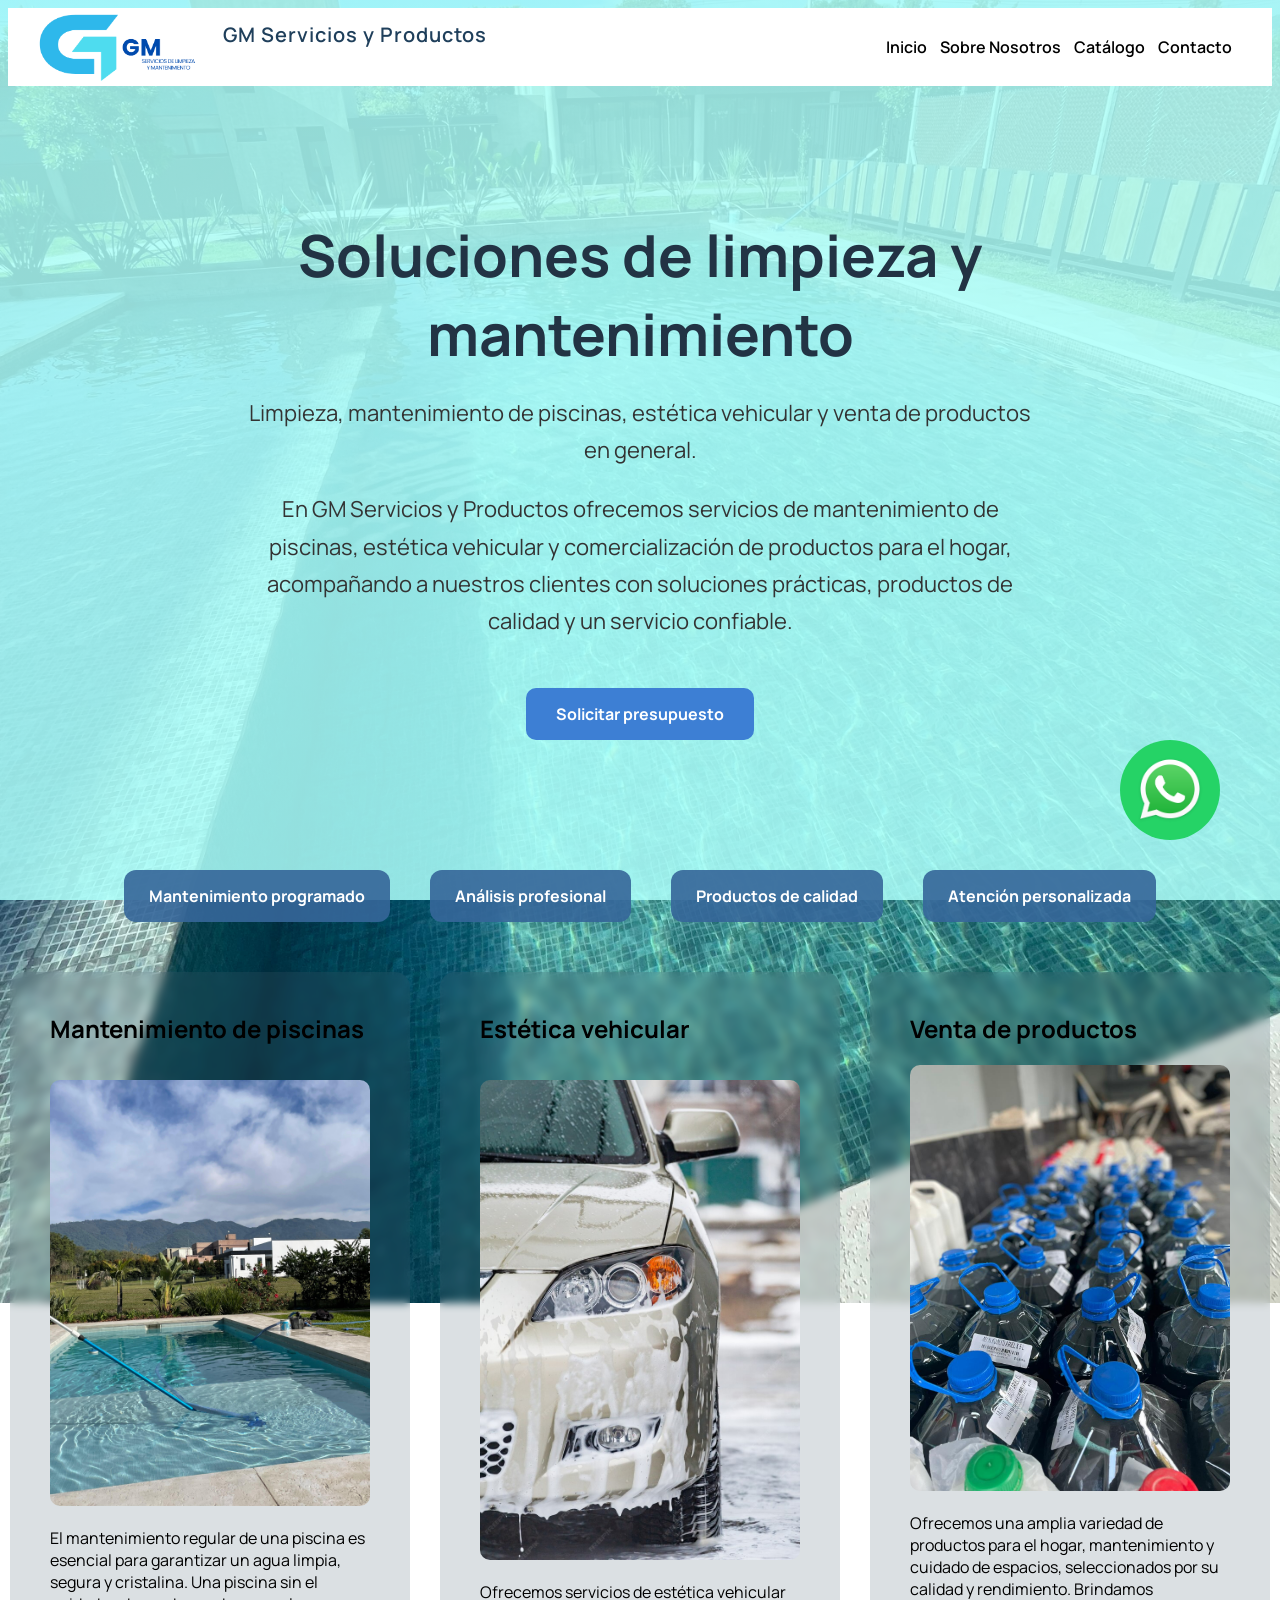
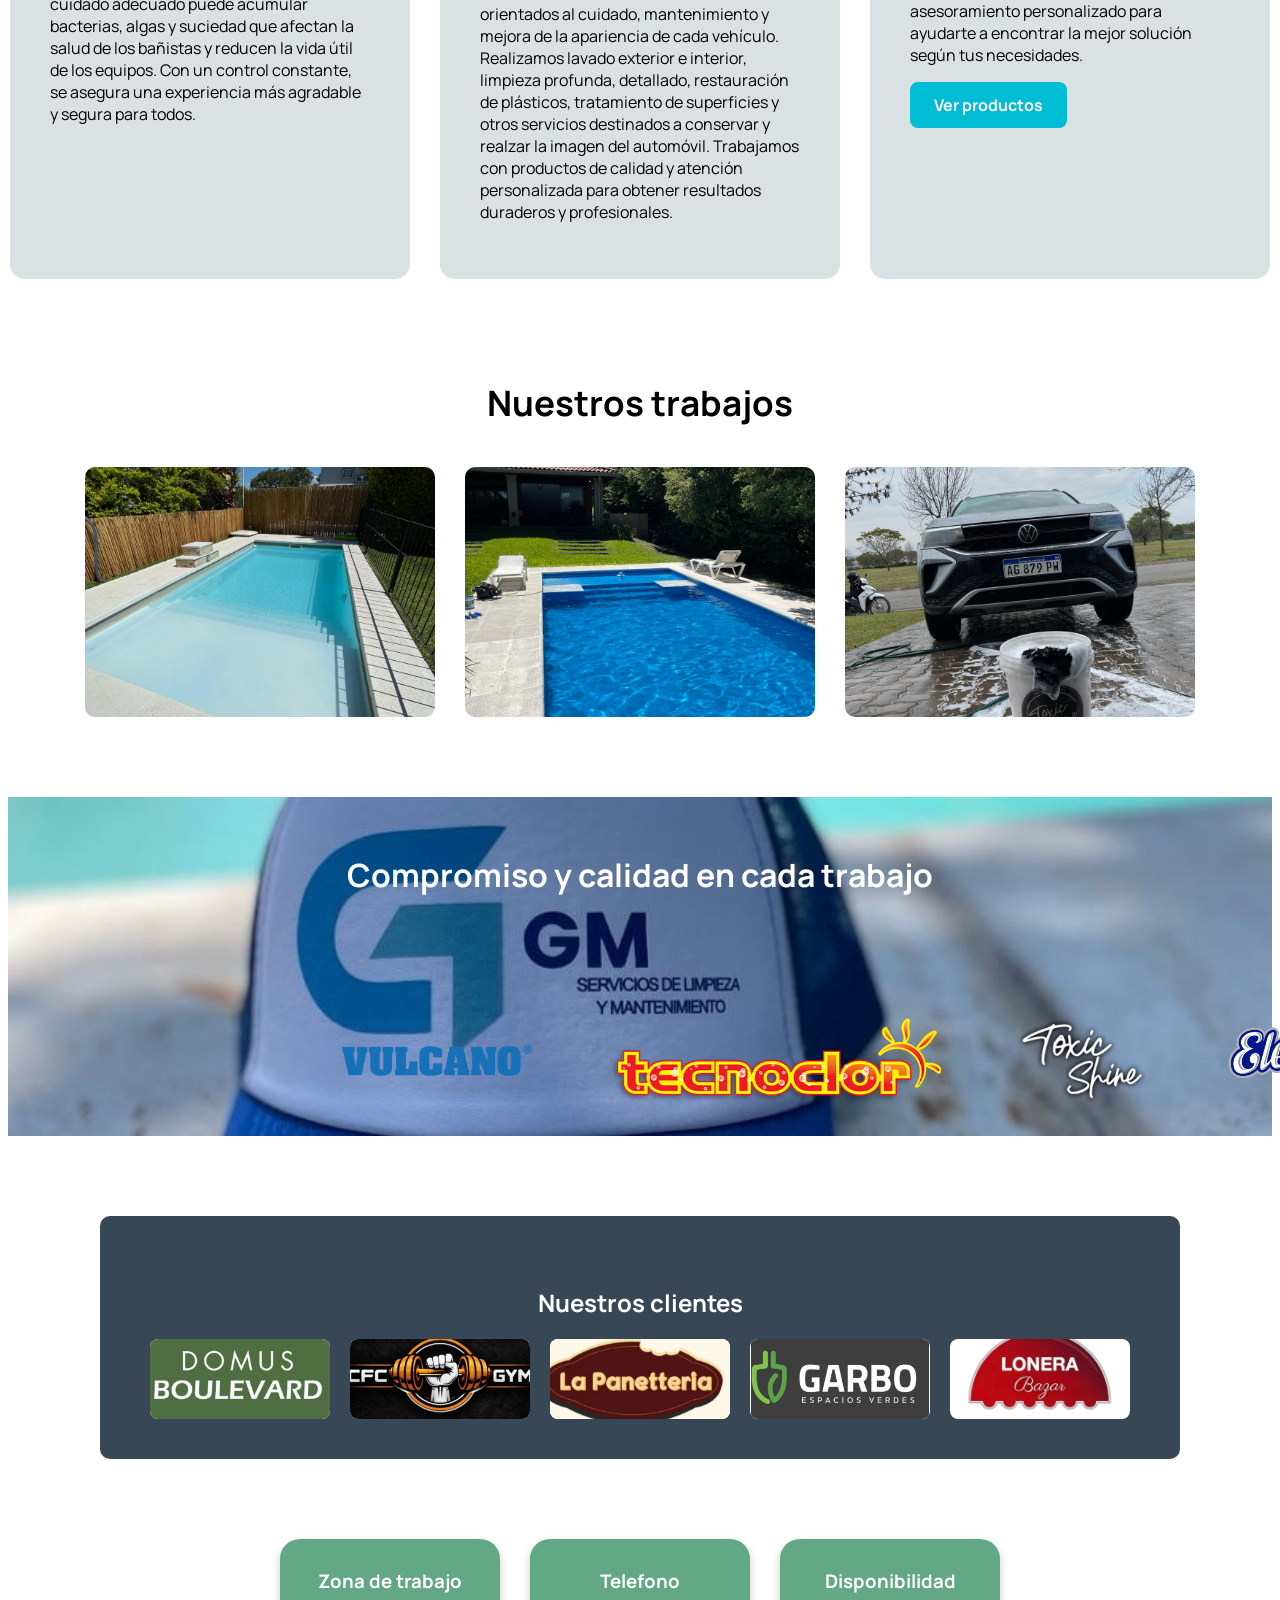
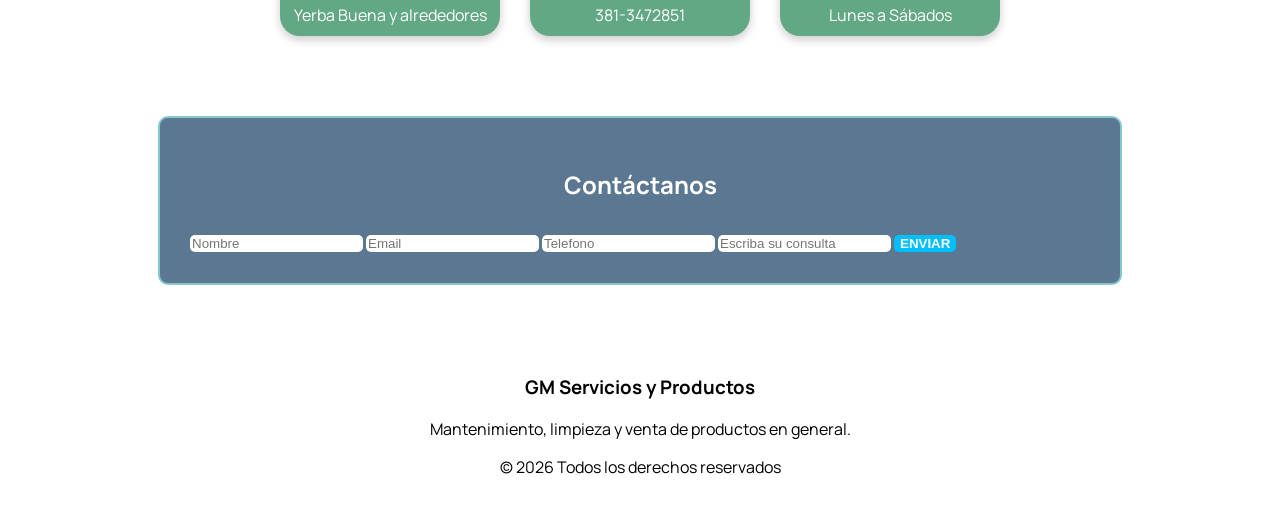
==== index.html @ 311ba5dd "Add files via upload" ====
<!DOCTYPE html>
<html lang="en">
<head>
    <meta charset="UTF-8">
    <meta name="viewport" content="width=device-width, initial-scale=1.0">
    <title>GM</title>
     <link rel="preconnect" href="https://fonts.googleapis.com">
    <link rel="preconnect" href="https://fonts.gstatic.com" crossorigin>
    <link href="https://fonts.googleapis.com/css2?family=Manrope:wght@300;400;500;600;700;800&display=swap" rel="stylesheet">
    <link rel="stylesheet" href="styles.css">
    <link rel="icon" href="imagenes/GM LOGO.png">
   
</head>
<body>
    <header>
    
        
        <a href="#" class="logo">
    
            <img src="imagenes/GM LOGO.png" alt="logo">
             <h1>GM Servicios y Productos</h1>
        </a>
            <nav>
                <a href="" class="nav-link">Inicio</a>
                <a href="" class="nav-link">Sobre Nosotros</a>
                <a href="catalogo.html">Catálogo</a>
                <a href="#contacto" class="nav-link">Contacto</a>
            </nav>
        
        
  
    </header>

    <section class="presentacion">
    <div class="presentacion-texto">
          <h2>Soluciones de limpieza y mantenimiento</h2>
        <p>Limpieza, mantenimiento de piscinas, estética vehicular y venta de productos en general.</p>

        <p>
            En GM Servicios y Productos ofrecemos servicios de mantenimiento de piscinas, estética vehicular y comercialización de productos para el hogar, acompañando a nuestros clientes con soluciones prácticas, productos de calidad y un servicio confiable.
        </p>

        <a href="#contacto" class="btn-contacto">
            Solicitar presupuesto
        </a>
    </div>
</section>
  
<section class="beneficios">
    <div class="beneficio">
        Mantenimiento programado
    </div>

    <div class="beneficio">
        Análisis profesional
    </div>

    <div class="beneficio">
        Productos de calidad
    </div>

    <div class="beneficio">
        Atención personalizada
    </div>


</section>
    

    
     <section class="servicios">

      <div class="mantenimiento">
        <h2 class="encabezado1">Mantenimiento de piscinas</h2>
        <img class="imagen1" src="imagenes/mto.jpg" alt="mantenimiento">
         <p>El mantenimiento regular de una piscina es esencial para garantizar un agua limpia, segura y cristalina. Una piscina sin el cuidado adecuado puede acumular bacterias, algas y suciedad que afectan la salud de los bañistas y reducen la vida útil de los equipos. Con un control constante, se asegura una experiencia más agradable y segura para todos.</p>

        </div>
    
      <div class="detailing">
        <h2 class="encabezado2">Estética vehicular</h2>
        <img class="imagen2" src="imagenes/autoestetica.jpg" alt="detailing">
         <p>Ofrecemos servicios de estética vehicular orientados al cuidado, mantenimiento y mejora de la apariencia de cada vehículo. Realizamos lavado exterior e interior, limpieza profunda, detallado, restauración de plásticos, tratamiento de superficies y otros servicios destinados a conservar y realzar la imagen del automóvil. Trabajamos con productos de calidad y atención personalizada para obtener resultados duraderos y profesionales.</p>
        </div>

        <div class="productos">
            <h2 class="encabezado3">Venta de productos</h2>
            <img class="imagen3" src="imagenes/productos.png" alt="productos">
            <p>Ofrecemos una amplia variedad de productos para el hogar, mantenimiento y cuidado de espacios, seleccionados por su calidad y rendimiento. Brindamos asesoramiento personalizado para ayudarte a encontrar la mejor solución según tus necesidades.</p>
            <a href="catalogo.html" class="btn-producto">
                Ver productos
            </a>
        </div>
     </section>

   

    <section class="galeria">
        <h2>Nuestros trabajos</h2>
      <div class="imagenesgaleria">
        <img src="imagenes/trabajo 4.jpeg" alt="">
        <img src="imagenes/trabajo 2.jpeg" alt="">
        <img src="imagenes/trabajo5.jpeg" alt="">
        

      </div>

    </section>

    <section class="banner">
        <h2><h2>Compromiso y calidad en cada trabajo</h2></h2>
        <img src="imagenes/banner.jpeg" alt="GM Servicios y Productos">

        <div class="logosbanner">
         <img src="imagenes/vulc.png" alt="">
         <img src="imagenes/tecnoclor.png" alt="">
         <img src="imagenes/toxic.png" alt="">
         <img src="imagenes/elegante.jpg" alt="">
         

        </div>
    </section>


 <section class="clientes">

    <h2>Nuestros clientes</h2>

    <div class="clientes-grid">

        <div class="cliente">
            <img src="imagenes/domus.jpeg">
        </div>

        <div class="cliente">
            <img src="imagenes/cfc.jpeg">
        </div>

        <div class="cliente">
            <img src="imagenes/panetteria.jpeg">

        </div>

        <div class="cliente">
            <img src="imagenes/garbo.jpeg">
        </div>

        <div class="cliente">
            <img src="imagenes/lonera.jpeg">
        </div>

    </div>

</section>



     <section class="info-contacto">

        <div class="dato">
            <h3>Zona de trabajo</h3>
            <p>Yerba Buena y alrededores</p>

        </div>

        <div class="dato">
            <h3>Telefono</h3>
            <p>381-3472851</p>
        </div>

        <div class="dato">
            <h3>Disponibilidad</h3>
            <p>Lunes a Sábados</p>

        </div>
    </section>    


    
      <div class="formulario" id="contacto">
        <h2>Contáctanos</h2>
         <form action="https://formspree.io/f/mykadpey" method="POST">
        <input class="formulario_input"
                name="nombre"
                type="text"
                placeholder="Nombre"
                required>
         
        <input class="formulario_input"
               type="email"  
               name="email" 
               placeholder="Email"
               required>
               
        <input class="formulario_input" 
               type="tel"
               name="telefono"
               placeholder="Telefono"
               required>

        <input class="formulario_input" 
               type="text"
               name="consulta"
               placeholder="Escriba su consulta"
               required></textarea>

        <input class="formulario_input formulario_submit" 
               type="submit"
               value="ENVIAR">
               
     </form>
      </div>

      <footer>
        <h3>GM Servicios y Productos</h3>
        <p>
            Mantenimiento, limpieza y venta de productos en general.
        </p>
        <p> © 2026 Todos los derechos reservados</p>
      </footer>
    

<a href="https://wa.me/5493813472851" class="whatsapp" target="_blank">
    <img src="imagenes/WhatsApp_icon.png" alt="Whatsapp">
</a>

<script src="script.js"></script>
</body>
</html>
---- styles.css ----
body{
    background-image: linear-gradient(rgb(173, 255, 250, 0.85), rgba(173,255,250,0.85)),
    url(imagenes/referencia\ 4.jpg);
    ;
    background-position: center center;
    background-repeat: no-repeat;
    background-size: cover;
    background-attachment: fixed;;
    font-family: "Manrope", sans-serif;
   }

   h1,h2,h3{
    font-weight: 700;
   }

   button{
    font-weight: 600;
   }

header{
    display: flex;
    min-height: 70px;
    background-color:white;
    justify-content:space-between;
    align-items: center;
    margin:0;
    padding:0 30px;    
    box-sizing:border-box;
    font-family: "Manrope", sans-serif;
    border-radius:0;
    position: sticky;
    top: 0;
    z-index: 1000;
    width: 100%;
}

.logo h1{
    font-family: "Manrope", sans-serif;
    font-size: 20px;
    font-weight: 600;
    letter-spacing: 1px;
    color: #1f3f5b;
}

a{
    text-decoration: none;
    color: #000;
}
.logo{
    display: flex;
    align-items: 10px;
    gap: 25px;
}
.logo img{
    width: 160px;
    height: auto;
}

nav a{
    font-weight: 600;
    padding-right: 10px;
}

nav a:hover{
    color:#4776e3;
}




nav{
    padding: 10px 0;
}
    

.formulario{
    background-color: #335577cc;
    padding: 30px;
    margin: 40px auto;  
    border-color: transparent;
    max-width: 900px;
    border: 2px solid #87c8cc;
    border-radius: 10px;
    margin-top: 80px;
    
}

.formulario h2{
    color: white;
    text-align: center;
    margin-bottom:30px;
}
.formulario_input{
 background-color: white;
 color: black;
 border-radius: 5px;
 border: none;
}

textarea.formulario_input{
    width: 100%;
    min-width: 120px;
    resize: vertical;
    padding: 10px;
    box-sizing: border-box;
}

.formulario_submit{
    background-color: #00bfff;
    color: white;
    font-weight: bold;
    cursor: pointer;
}

h1{
    color:#000;
    font-family: sans-serif;
}

.imagen3{
    width: 100%;
    border-radius:10px ;
}


footer{
    background-color:#ffffff;
    padding: 30px 20px;
    text-align: center;
    color:black;

}

.footer h3{
    margin-bottom:10px;
    font-family:arial, sans-serif;
    font-size:28px;
}

.footer p{
    margin:8px 0;
    font-family: Arial, sans-serif;
    font-size:16px;
}

.textofooter{
    position: static;
    text-transform: none;
    color:white;
    
    
}

.mantenimiento img,
.detailing img{
    width: 100%;
    height: auto;
    margin-top:15px;
    border-radius:10px;

}

.mantenimiento,
.detailing,
.productos{
    width: 320px;
    padding:40px;
    background-color:rgba(75,101,115,0.2);
    backdrop-filter: blur(4px);
    border-radius:15px ;    
}



.mantenimiento h2,
.detailing h2,
.productos h2{
    margin-top:0;
}

.mantenimiento,
.detailing,
.productos{
    transition: 0.2s;
}

.mantenimiento:hover,
.detailing:hover,
.productos:hover{
    transform: translateY(-10px);
    box-shadow: 0 20px 25px rgba(0,0,0,.40)
}

.btn-producto{
    display: inline-block;
    background: #00bcd4;
    color: white;
    text-decoration: none;
    padding: 12px 24px;
    border-radius: 8px;
    font-weight: bold;
    transition: 0.3s;
}

.btn-producto:hover{
    background: #0097a7;
    transform: translateY(-2px);
}


.servicios{
    display: flex;
    justify-content: center;
    gap: 30px;
    flex-wrap: wrap;
}

.presentacion{
    text-align: center;
    padding:80px 20px;

}

.presentacion-texto{
    max-width:800px;
    margin:auto;
}

.presentacion h2{
    font-size:58px;
    margin-bottom: 20px;
    color: #223344;
}

.presentacion p{
    font-size:22px;
    line-height: 1.7;
    color: #333;
}

.btn-contacto{
    display: inline-block;
    margin-top:25px;
    padding:15px 30px;
    background-color:#3d7fd4;
    color: white;
    border-radius: 10px;
    text-decoration:none;
    font-weight: bold;
    transition: 0.3s;

}

.btn-contacto:hover{
    background-color:#39b868;
    transform: scale(1.5);
}

.beneficios{
    display: flex;
    justify-content: center;
    gap: 40px;
    margin: 50px 0;
    flex-wrap: wrap;
}

.beneficio{
    background:rgba(54, 102, 153, 0.9);
    color: white;
    padding: 15px 25px;
    border-radius:12px;
    font-weight:bold;
}

.info-contacto{
    display:flex;
    justify-content:center;
    gap:30px;
    flex-wrap:wrap;
    margin: 60px 0;
}

.dato{
    background-color:#63a884;
    color:white;
    width: 200px;
    padding:10px;
    border-radius:20px;
    text-align: center;
    box-shadow:0 4px 10px rgba(0,0,0,.2);
}

.dato h3{
    margin-bottom:10px;
}

.dato p{
    margin:0;
}

.whatsapp{
    position:fixed;
    bottom:60px;
    right:60px;
    width:100px;
    height:100px;
    background:#25D366;
    border-radius:50%;
    display:flex;
    justify-content:center;
    align-items:center;
}
.whatsapp img{
    width: 70px;
    height:70px;
    display: block;
    
}

.whatsapp{
    transition: 0.3s;

}

.whatsapp:hover{
    transform:translateY(-8px);
    box-shadow:0 10px 15px rgba(0,0,0,.20) ;

}


.galeria{
margin-top: 100px;
text-align: center;
}

.galeria h2{
    margin-bottom: 40px;
    font-size: 35px;
}

.imagenesgaleria{
    display: flex;
    justify-content: center;
    gap: 30px;
    flex-wrap: wrap;
}

.imagenesgaleria img{
    width: 350px;
    height: 250px;
    object-fit: cover;
    border-radius: 10px;
    transition: 0.3s;
}

.imagenesgaleria img:hover{
    transform: scale(1.05);
}

.clientes{
    background-color: rgba(34, 51, 68, 0.9);
    padding: 40px;
    border-radius: 10px;
    max-width: 1000px;
    margin: 80px auto;
}

.clientes h2{
    color: white;
    text-align: center;
    margin-top: 30px;
}

.clientes-grid{
    display: flex;
    justify-content: center;
    gap: 20px;
    flex-wrap: wrap;
}

.cliente{
    width: 180px;
    height: 80px;
    border-radius: 8px;
    display: flex;
    justify-content: center;
    align-items: center;

    background-color: white;
    overflow:hidden ;
}

.cliente img{
    width: 220px;
    height: 100px;
    object-fit: contain;
}

.banner{
    position: relative;
    display: flex;
    justify-content: center;
    margin: 80px 0;

}
.logosbanner{
    position: absolute;
    bottom: 20px;
    left: 50%;
    transform: translateX(-50%);

    display: flex;
    gap: 50px;

    z-index:2;
    height:100px ;
    width: auto;
    

}

.logosbanner img{
    height:50px;
    width: auto;

    background:transparent;
    padding: 6px 10px;
    border-radius: 8px;
}

.logosbanner img{
    transform: translateY(-5px);
}

.banner img{
    width: 100%;
    max-width: 2000px;
    height: auto;
}

.banner h2{
    position: absolute;
    top: 30px;
    left: 50%;
    transform: translateX(-50%);
    color: rgb(255, 255, 255);
    font-size: 2rem;
    font-weight: 700;

    
}

.banner h2{
    transition: all 0.5s ease;
}

.banner:hover h2{
    transform: translateX(-50%) translateY(-10px);
}

html{
    scroll-behavior: smooth;
}

/*===========
  RESPONSIVE
  ==========*/

  @media(max-width:768px){

    header{
        flex-direction: column;
        padding: 10px;
        text-align: center;
    }
    .logo{
        flex-direction: column;
        text-align: center;
        gap: 5px;
    }

    .logo h1{
        display: none;
    }

    .logo img{
        width: 70px;
    }

    nav{margin-top: 15px;
    display: flex;
    flex-direction: column;
    gap: 6px;
   
  }

  .nav-link{
    display: block;
    text-align: center;
    margin:0;
  }
   .presentacion h2{
        font-size:32px;
        line-height: 1.1;
    }
    .presentacion-texto{
        width:90%;
        max-width: 100%;
        margin: 0 auto;
        
    }

    .presentacion{
        padding: 40px 15px;
    }
    .presentacion p{
        font-size: 16px;
    }
  

    .banner h2{
        font-size:8px ;
        line-height: 1;  
        top: 7px;
    }
    .banner{
        position: relative;
    }
    .logosbanner{
        bottom: -50px;
        gap: 7px;
        width: 100%;
        justify-content: center;
    }
    .logosbanner img{
        height: 30px;
        max-width: 60px;
    }
    .whatsapp{
    position:fixed;
    bottom:60px;
    right:60px;
    width:60px;
    height:60px;
    background:#25D366;
    border-radius:50%;
    display:flex;
    justify-content:center;
    align-items:center;
    }
    .whatsapp img{
    width: 40px;
    height:40px;
    display: block;

    }
 }

  
/*catalogo*/

.catalogo{
    display: flex;
    flex-wrap:wrap ;
    justify-content: center;
    gap: 20px;
    margin-top: 100px;
}
.producto{
    width: 250px;
    background: rgb(255, 255, 255);
    border-radius: 10px;
    padding: 15px;
    text-align: center;
    box-shadow: 0 4px 10px rgba(0, 0, 0, 15);
    display: flex;
    flex-direction: column;
}

.producto img{
    width: 100%;
    height: 150px;
    object-fit:contain;
    border-radius: 8px;
}

.producto button{
    background-color: #63a884;
    color: white;
    border: none;
    padding: 10px 20px;
    border-radius: 8px;
    cursor: pointer;
    font-weight: bold;
    transition: all 0.3s ease;
    margin-top: auto;
}

.producto button:hover{
 background: #39b868;
 transform: translateY(-2px);
}

.producto button:active{
    transform: scale(0.95);
}


/*RESPONSIVE CATALOGO*/

@media (max-width: 768px){

    .catalogo{
        
        flex-direction: column;
        align-items: center;
        margin-top: 20px;

    }

    .producto{
        padding: 10px;
        width: 90%;
        max-width: 320px;
    }

    .producto img{
        height: 90px;
    }

    .producto h3{
        font-size: 14px;
    }

    .producto p{
        font-size: 13px;
    }

    .producto button{
        padding: 8px;
        font-size: 12px;
    }

    .carrito{
        width: 80%;
        max-width: 340px;
        order: -1;
        position: static;
        margin: 0 auto 20px;
        padding: 20px;
    }
    .contenedor-catalogo{
        flex-direction: column;
        padding: 15px;
        gap: 15px;

    }

}


/*carrito*/
.carrito{
    width: 380px;
    margin: 50px auto;
    background: #ffffff;
    border-radius: 15px;
    padding: 20px;
    box-shadow: 0 8px 20px rgba(0,0,0,15);
}

.carrito h2{
    text-align: center;
    margin-bottom: 20px;
    color: #1b1b1b;

}

.item-carrito{
    display: flex;
    justify-content: space-between;
    align-items: center;
    padding: 15px 0;
    border-bottom: 1px solid #e5e5e5;

}

.info-producto p{
    margin-top: 5px;
    color: #666;
    font-size: 14px;

}

.acciones-producto span{
    font-weight: bold;
    color: #2b2b2b;


}

.eliminar{
    background: #dc3545;
    color: white;
    border: none;
    padding: 6px 12px;
    border-radius: 6px;
    cursor: pointer;
    transition: 3s;

}

.eliminar:hover{
    background: #b02a37;

}

#total{
    text-align:right;
    margin-top: 20px;
    font-size: 22px;
    font-weight: bold;

}

#finalizar-compra{
    width: 100%;
    margin-top: 20px;
    padding: 14px;
    border: none;
    border-radius: 8px;
    background: #25d366;
    color: white;
    font-size: 16px;
    font-weight: bold;
    cursor: pointer;
    transition: 3s;

}

#finalizar-compra:hover{
    background: #1fa851;

}

.contenedor-catalogo{
    display: flex;
    align-items: flex-start;
    gap: 30px;
    padding: 30px;
}

.catalogo{
    flex: 1;
}

.carrito{
    width: 350px;
    position: sticky;
    top: 80px;
}
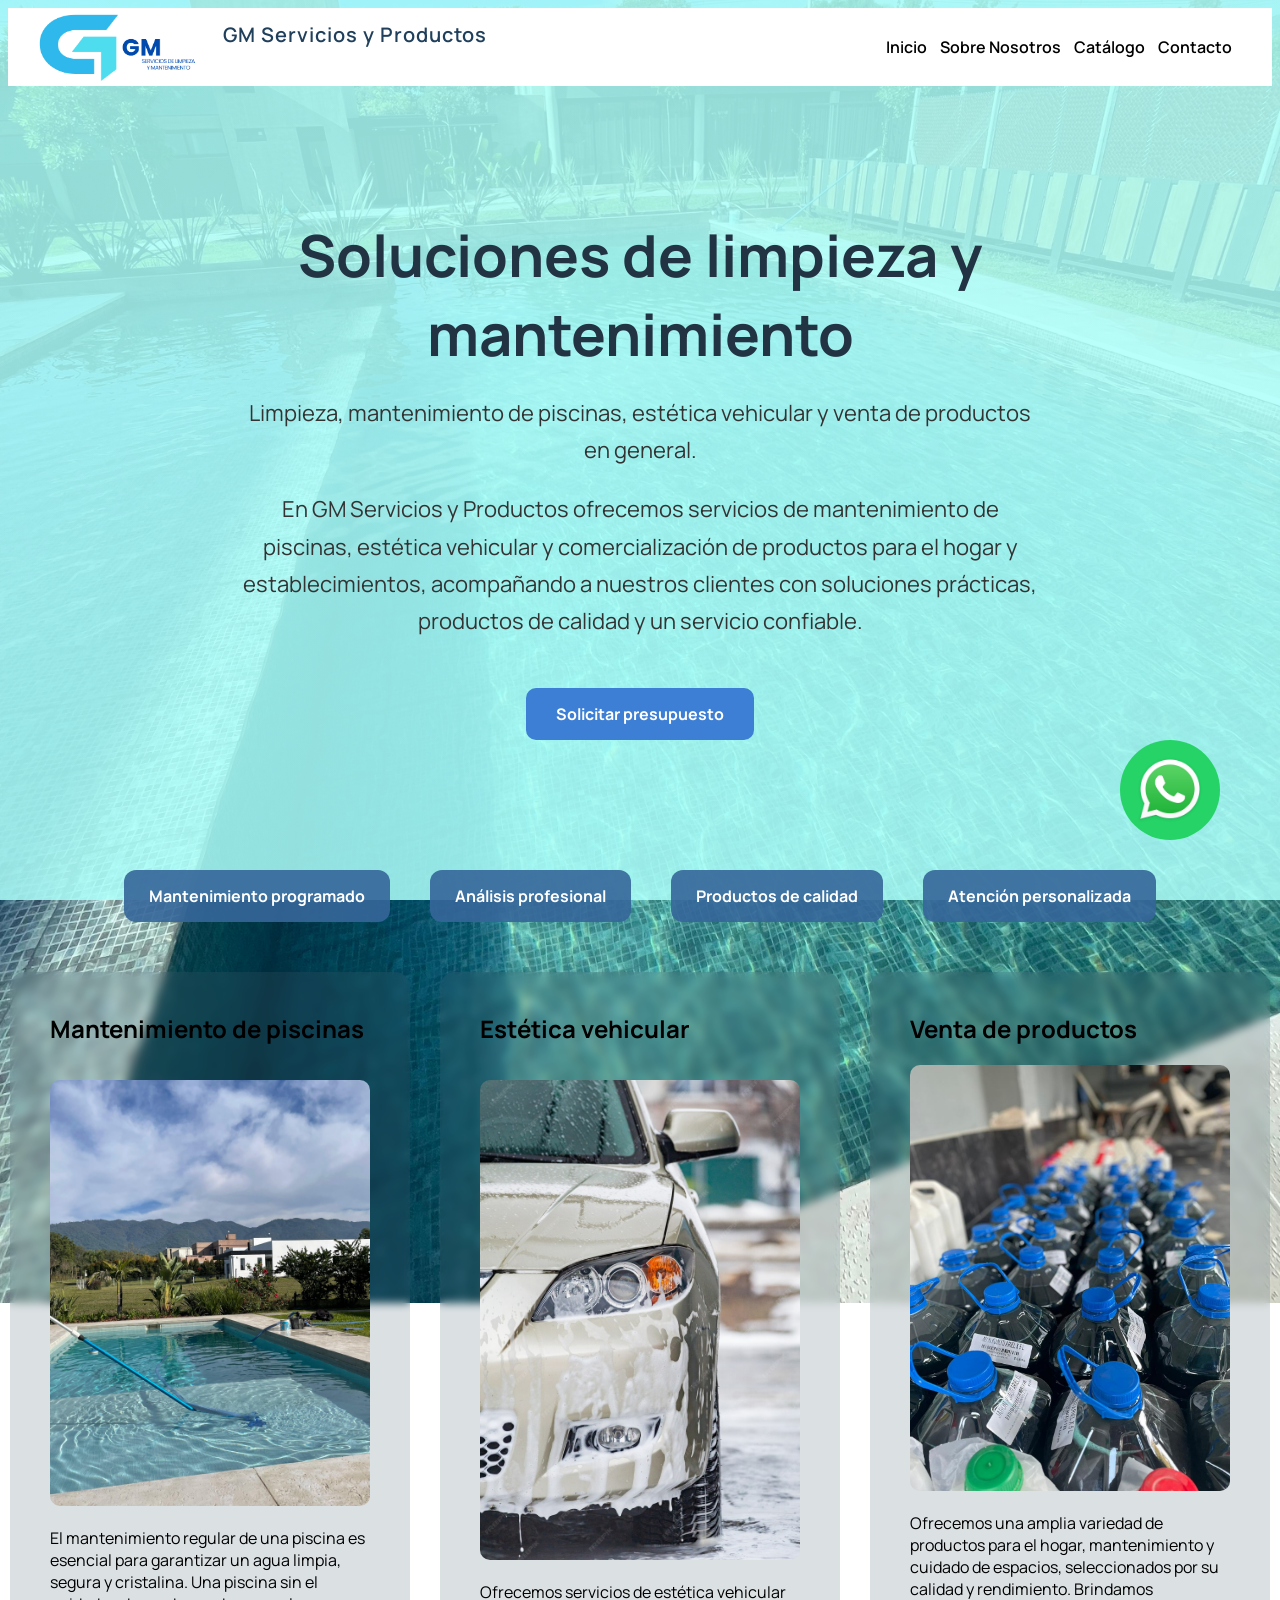
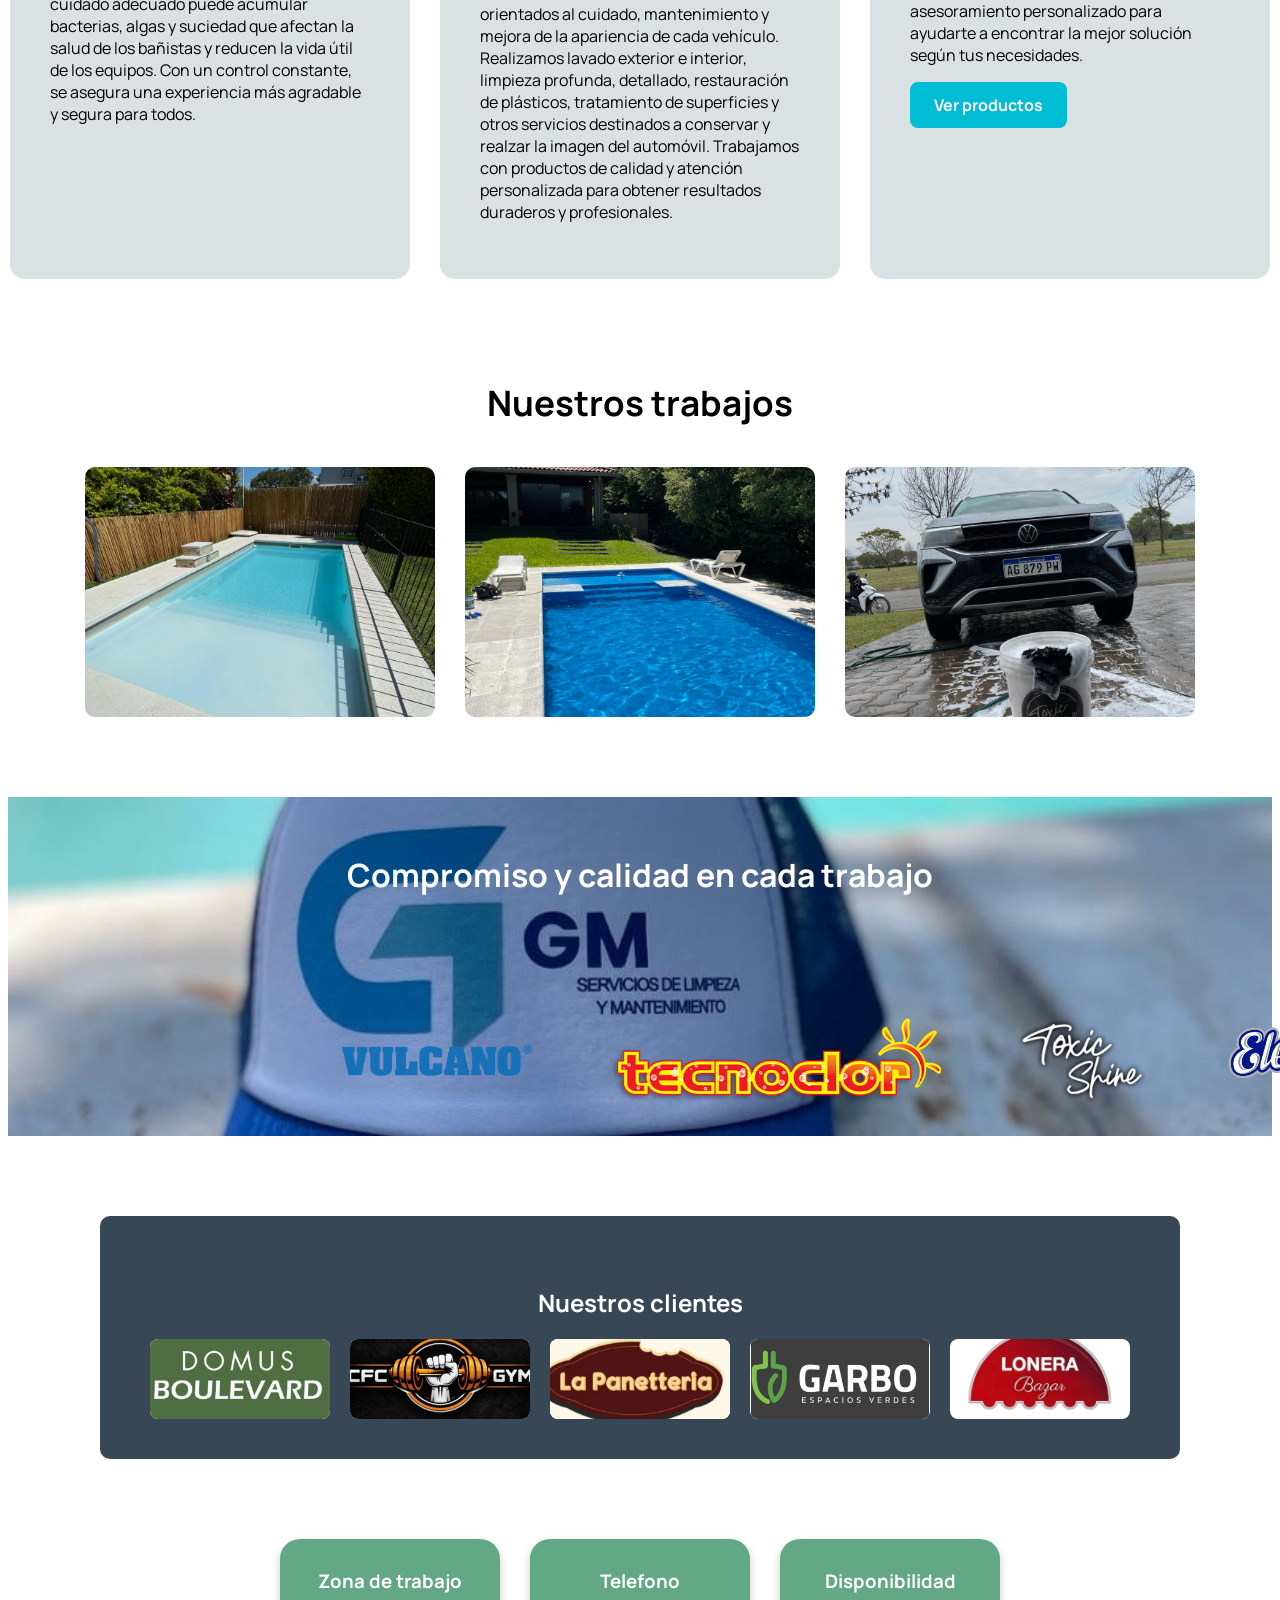
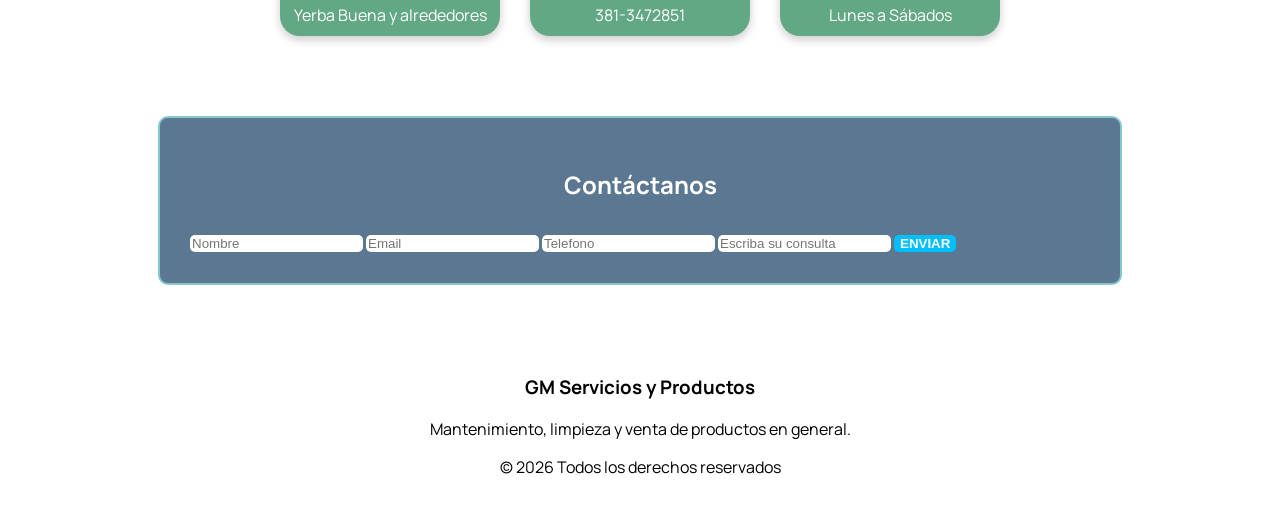
==== commit 19960535: "finalizacion del carrito" ====
--- a/index.html
+++ b/index.html
@@ -37,7 +37,7 @@
         <p>Limpieza, mantenimiento de piscinas, estética vehicular y venta de productos en general.</p>
 
         <p>
-            En GM Servicios y Productos ofrecemos servicios de mantenimiento de piscinas, estética vehicular y comercialización de productos para el hogar, acompañando a nuestros clientes con soluciones prácticas, productos de calidad y un servicio confiable.
+            En GM Servicios y Productos ofrecemos servicios de mantenimiento de piscinas, estética vehicular y comercialización de productos para el hogar y establecimientos, acompañando a nuestros clientes con soluciones prácticas, productos de calidad y un servicio confiable.
         </p>
 
         <a href="#contacto" class="btn-contacto">
--- a/styles.css
+++ b/styles.css
@@ -112,10 +112,6 @@
     cursor: pointer;
 }
 
-h1{
-    color:#000;
-    font-family: sans-serif;
-}
 
 .imagen3{
     width: 100%;
@@ -463,6 +459,191 @@
     scroll-behavior: smooth;
 }
 
+  
+/*catalogo*/
+
+.catalogo{
+    display: flex;
+    flex-wrap:wrap ;
+    justify-content: center;
+    gap: 20px;
+    margin-top: 100px;
+}
+.producto{
+    width: 250px;
+    background: rgb(255, 255, 255);
+    border-radius: 10px;
+    padding: 15px;
+    text-align: center;
+    box-shadow: 0 4px 10px rgba(0, 0, 0, 15);
+    display: flex;
+    flex-direction: column;
+}
+
+.producto img{
+    width: 100%;
+    height: 150px;
+    object-fit:contain;
+    border-radius: 8px;
+}
+
+.producto button{
+    background-color: #63a884;
+    color: white;
+    border: none;
+    padding: 10px 20px;
+    border-radius: 8px;
+    cursor: pointer;
+    font-weight: bold;
+    transition: all 0.3s ease;
+    margin-top: auto;
+}
+
+.producto button:hover{
+ background: #39b868;
+ transform: translateY(-2px);
+}
+
+.producto button:active{
+    transform: scale(0.95);
+}
+
+
+
+/*carrito*/
+.carrito{
+    width: 380px;
+    margin: 50px auto;
+    background: #ffffff;
+    border-radius: 15px;
+    padding: 16px;
+    box-shadow: 0 8px 20px rgba(0,0,0,.15);
+    position: sticky;
+    top: 80px;
+}
+
+.carrito h2{
+    text-align: center;
+    margin-bottom: 20px;
+    color: #1b1b1b;
+
+
+}
+
+.item-carrito{
+    display: flex;
+    justify-content: space-between;
+    align-items: center;
+    padding: 15px 0;
+    border-bottom: 1px solid #e5e5e5;
+
+}
+
+.info-producto p{
+    margin-top: 5px;
+    color: #666;
+    font-size: 14px;
+
+}
+
+.acciones-producto span{
+    font-weight: bold;
+    color: #2b2b2b;
+
+
+}
+
+.eliminar{
+    background: #dc3545;
+    color: white;
+    border: none;
+    padding: 6px 12px;
+    border-radius: 6px;
+    cursor: pointer;
+    transition: .3s;
+
+}
+
+.eliminar:hover{
+    background: #b02a37;
+
+}
+
+#total{
+    text-align:right;
+    margin-top: 20px;
+    font-size: 22px;
+    font-weight: bold;
+
+}
+
+#finalizar-compra{
+    width: 100%;
+    margin-top: 20px;
+    padding: 14px;
+    border: none;
+    border-radius: 8px;
+    background: #25d366;
+    color: white;
+    font-size: 16px;
+    font-weight: bold;
+    cursor: pointer;
+    transition: .3s;
+
+}
+
+#finalizar-compra:hover{
+    background: #1fa851;
+
+}
+
+.contenedor-catalogo{
+    display: flex;
+    align-items: flex-start;
+    gap: 30px;
+    padding: 30px;
+}
+
+.catalogo{
+    flex: 1;
+
+
+}
+
+#toggle-carrito{
+    display: none;
+    width: 100%;
+    padding: 12px;
+    border: none;
+    border-radius: 8px;
+    background: #1f3f5b;
+    color: white;
+    font-size: 15px;
+    font-weight: bold;
+    cursor: pointer;
+    margin-bottom: 10px;
+}
+
+#vaciar-carrito{
+    width: 100%;
+    margin-top: 10px;
+    padding: 10px;
+    background-color: #f3f4f6;
+    color: #555;
+    border: 1px solid #d1d5db;
+    border-radius: 8px;
+    font-size: 14px;
+    font-weight: 500;
+    cursor: pointer;
+    transition: all 0.2s ease;
+}
+
+#vaciar-carrito:hover{
+    background-color: #e5e7eb;
+    color: #222;
+    border-color: #9ca3af;
+}
+
 /*===========
   RESPONSIVE
   ==========*/
@@ -555,63 +736,8 @@
     display: block;
 
     }
- }
-
-  
-/*catalogo*/
 
 .catalogo{
-    display: flex;
-    flex-wrap:wrap ;
-    justify-content: center;
-    gap: 20px;
-    margin-top: 100px;
-}
-.producto{
-    width: 250px;
-    background: rgb(255, 255, 255);
-    border-radius: 10px;
-    padding: 15px;
-    text-align: center;
-    box-shadow: 0 4px 10px rgba(0, 0, 0, 15);
-    display: flex;
-    flex-direction: column;
-}
-
-.producto img{
-    width: 100%;
-    height: 150px;
-    object-fit:contain;
-    border-radius: 8px;
-}
-
-.producto button{
-    background-color: #63a884;
-    color: white;
-    border: none;
-    padding: 10px 20px;
-    border-radius: 8px;
-    cursor: pointer;
-    font-weight: bold;
-    transition: all 0.3s ease;
-    margin-top: auto;
-}
-
-.producto button:hover{
- background: #39b868;
- transform: translateY(-2px);
-}
-
-.producto button:active{
-    transform: scale(0.95);
-}
-
-
-/*RESPONSIVE CATALOGO*/
-
-@media (max-width: 768px){
-
-    .catalogo{
         
         flex-direction: column;
         align-items: center;
@@ -620,13 +746,13 @@
     }
 
     .producto{
-        padding: 10px;
-        width: 90%;
+        padding: 12px;
+        width: 100%;
         max-width: 320px;
     }
 
     .producto img{
-        height: 90px;
+        height: 120px;
     }
 
     .producto h3{
@@ -643,13 +769,41 @@
     }
 
     .carrito{
-        width: 80%;
-        max-width: 340px;
         order: -1;
+        width: 100%;
+        max-width: 360px;
+        margin: 0 auto 20px;
+        max-height: none;
+        overflow-y:visible;
+        padding: 16px;
         position: static;
-        margin: 0 auto 20px;
-        padding: 20px;
-    }
+        
+    }
+
+    #toggle-carrito{
+     display: block;
+    width: 100%;
+    padding: 12px;
+    margin-bottom: 10px;
+    border: none;
+    border-radius: 8px;
+    background: #1f3f5b;
+    color: white;
+    font-size: 15px;
+    cursor: pointer; 
+
+    }
+
+    #lista-carrito{
+        display: none;
+        max-height: 220px;
+        overflow-y:auto;
+        margin-top: 10px;
+    }
+    #lista-carrito.abierto{
+        display: block;
+    }
+
     .contenedor-catalogo{
         flex-direction: column;
         padding: 15px;
@@ -657,106 +811,25 @@
 
     }
 
-}
-
-
-/*carrito*/
-.carrito{
-    width: 380px;
-    margin: 50px auto;
-    background: #ffffff;
-    border-radius: 15px;
-    padding: 20px;
-    box-shadow: 0 8px 20px rgba(0,0,0,15);
-}
-
-.carrito h2{
-    text-align: center;
-    margin-bottom: 20px;
-    color: #1b1b1b;
-
-}
-
-.item-carrito{
-    display: flex;
-    justify-content: space-between;
-    align-items: center;
-    padding: 15px 0;
-    border-bottom: 1px solid #e5e5e5;
-
-}
-
-.info-producto p{
-    margin-top: 5px;
-    color: #666;
-    font-size: 14px;
-
-}
-
-.acciones-producto span{
-    font-weight: bold;
-    color: #2b2b2b;
-
-
-}
-
-.eliminar{
-    background: #dc3545;
-    color: white;
-    border: none;
-    padding: 6px 12px;
-    border-radius: 6px;
-    cursor: pointer;
-    transition: 3s;
-
-}
-
-.eliminar:hover{
-    background: #b02a37;
-
-}
-
-#total{
-    text-align:right;
-    margin-top: 20px;
-    font-size: 22px;
-    font-weight: bold;
-
-}
-
-#finalizar-compra{
-    width: 100%;
-    margin-top: 20px;
-    padding: 14px;
-    border: none;
-    border-radius: 8px;
-    background: #25d366;
-    color: white;
-    font-size: 16px;
-    font-weight: bold;
-    cursor: pointer;
-    transition: 3s;
-
-}
-
-#finalizar-compra:hover{
-    background: #1fa851;
-
-}
-
-.contenedor-catalogo{
-    display: flex;
-    align-items: flex-start;
-    gap: 30px;
-    padding: 30px;
-}
-
-.catalogo{
-    flex: 1;
-}
-
-.carrito{
-    width: 350px;
-    position: sticky;
-    top: 80px;
+    .item-carrito{
+        padding: 10px 0;
+    }
+
+    .info-producto h4{
+        font-size: 18px;
+    }
+
+    .info-producto p{
+        font-size: 15px;
+    }
+
+    .eliminar{
+        padding: 5px 10px;
+        font-size: 14px;
+    }
+
+    #finalizar-compra{
+        font-size: 15px;
+        padding: 15px;
+    }
 }
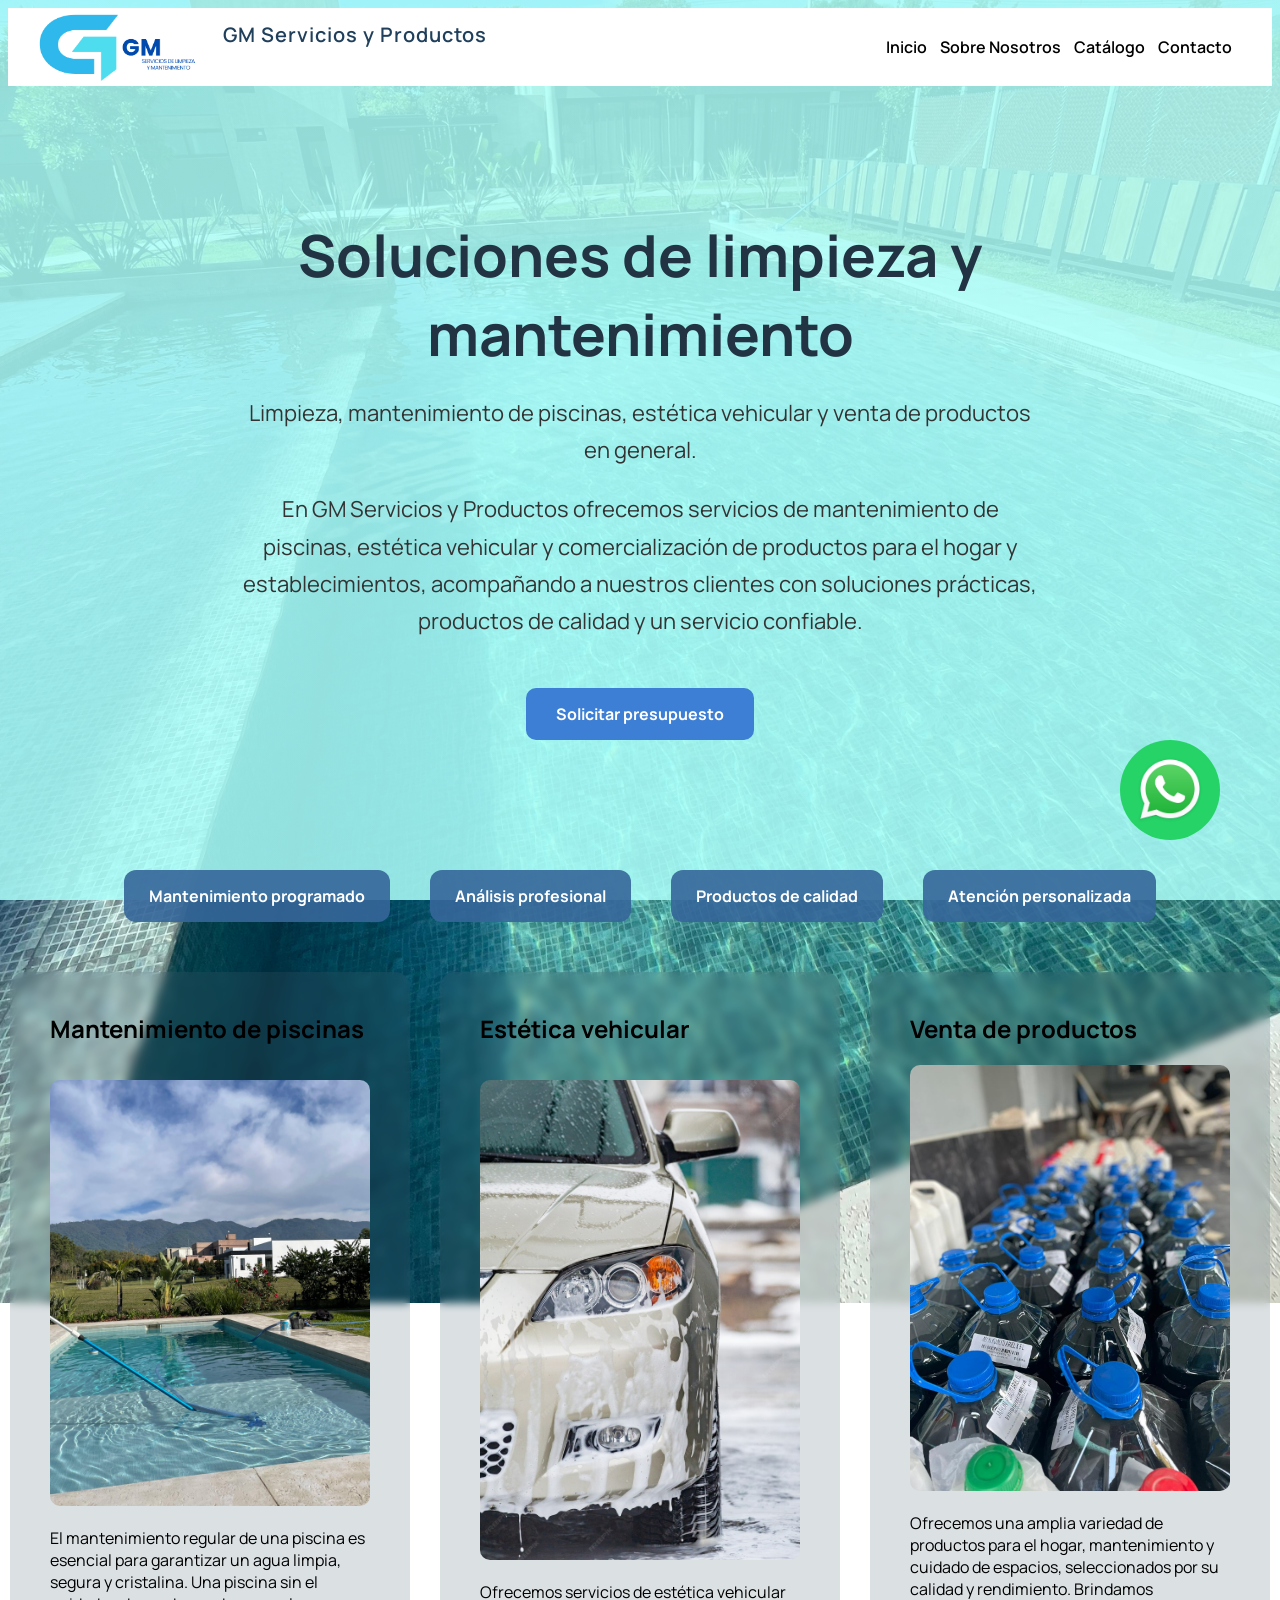
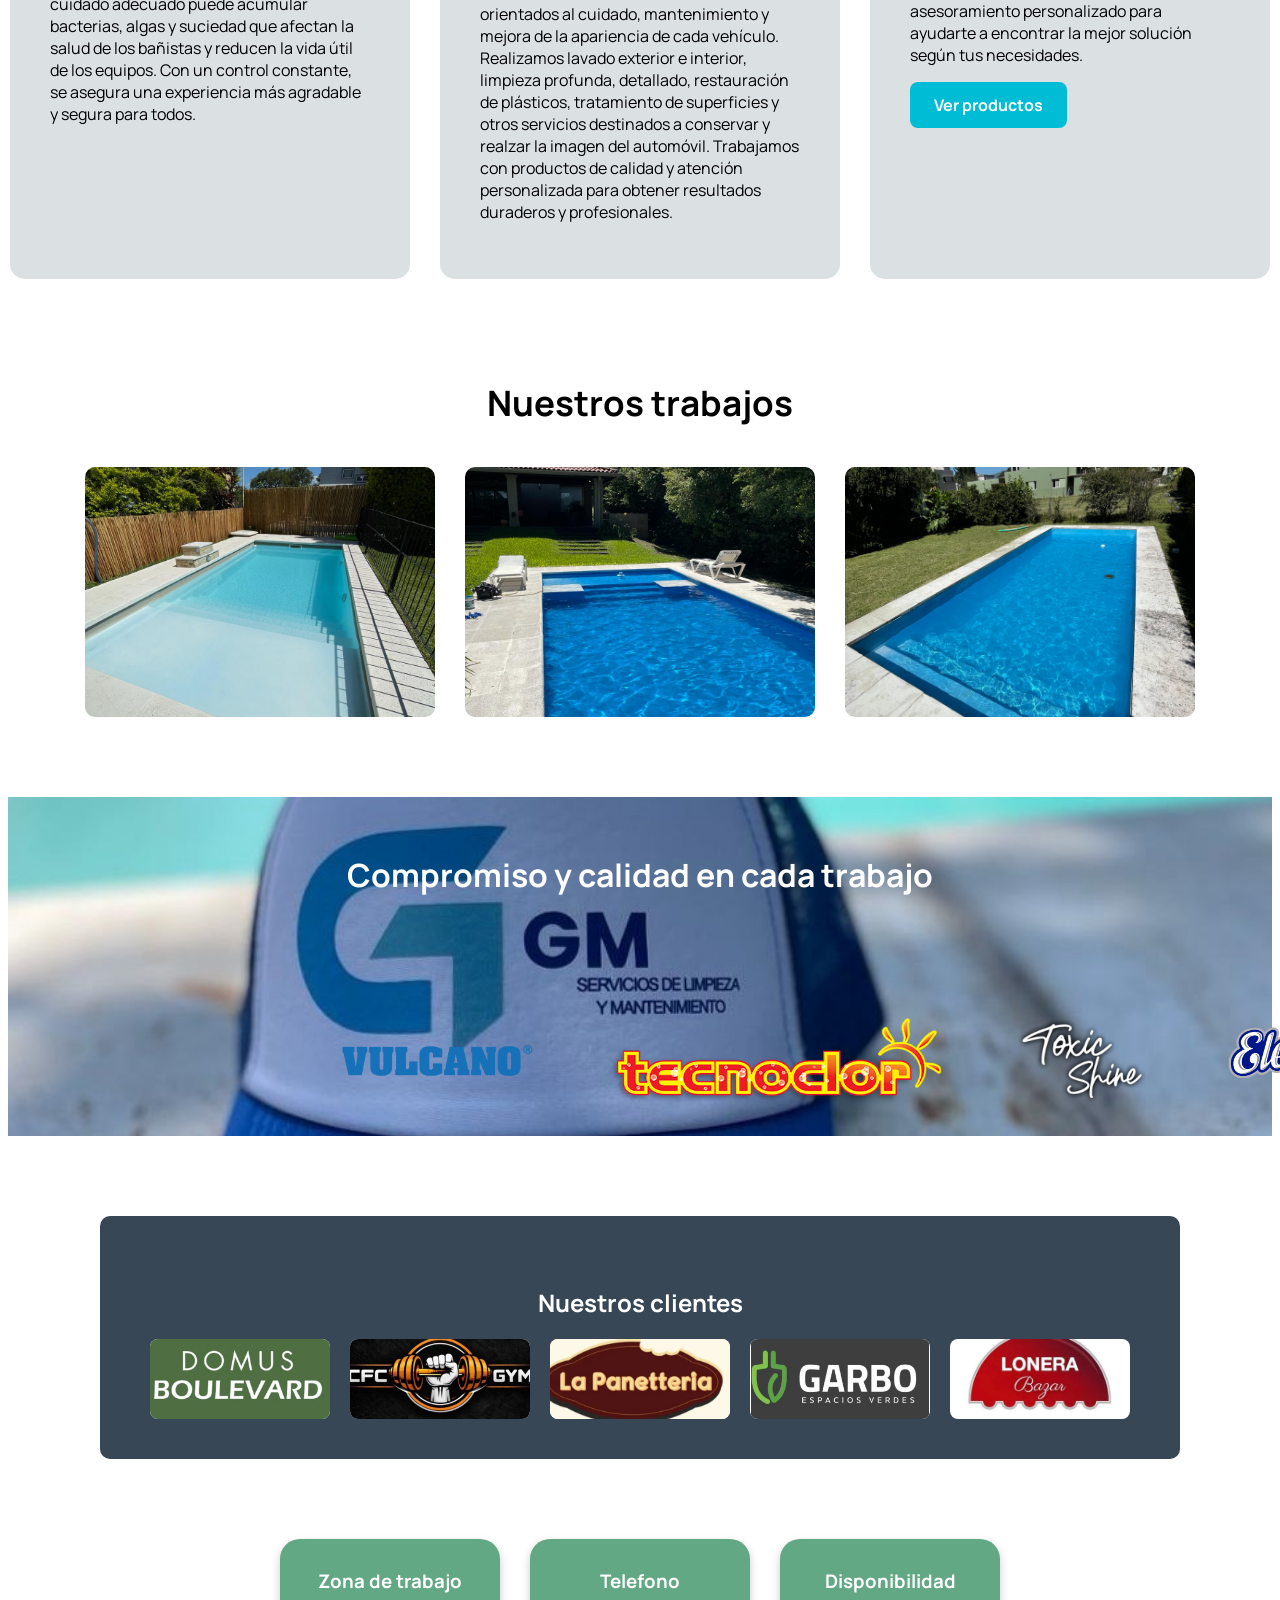
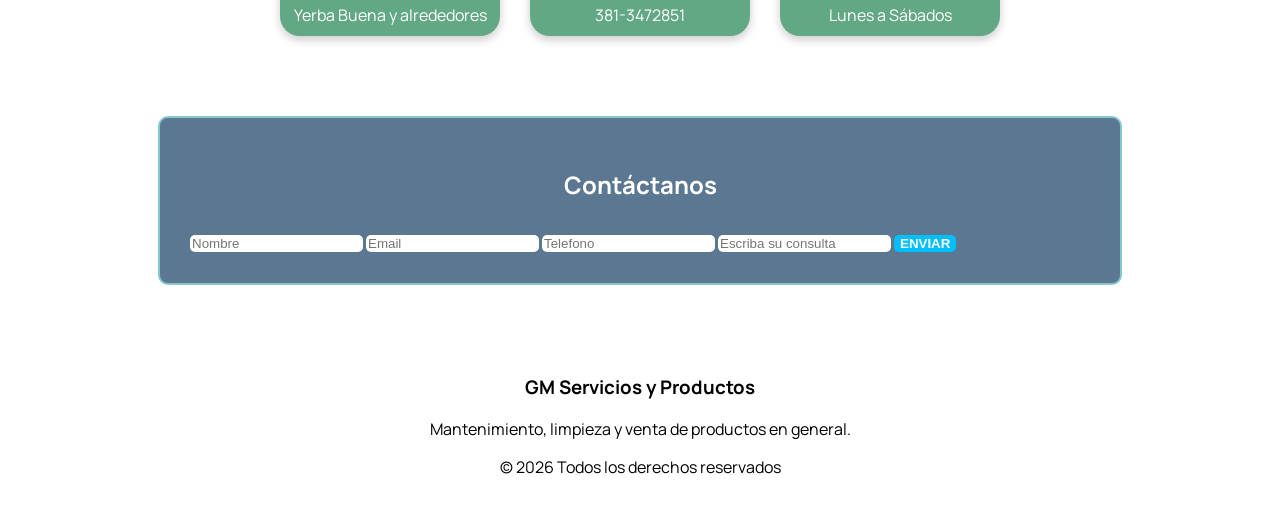
==== commit 9b190a14: "cambio de imagenes" ====
--- a/index.html
+++ b/index.html
@@ -100,7 +100,7 @@
       <div class="imagenesgaleria">
         <img src="imagenes/trabajo 4.jpeg" alt="">
         <img src="imagenes/trabajo 2.jpeg" alt="">
-        <img src="imagenes/trabajo5.jpeg" alt="">
+        <img src="imagenes/referencia 6.jpg" alt="">
         
 
       </div>
